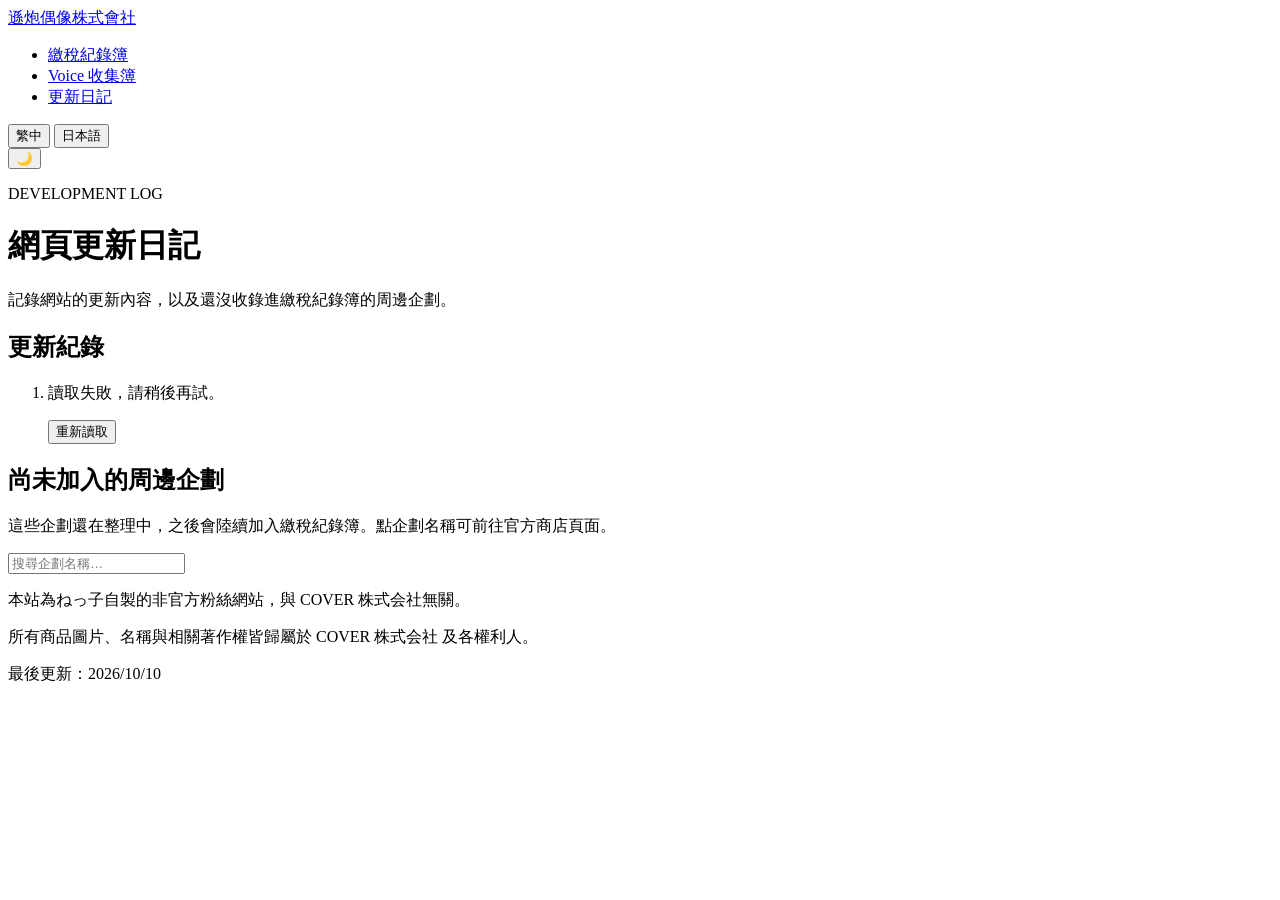
==== log.html @ 22e5d6ba "更新日記改為ねね版，改讀 data/updates.csv 與 data/todo.csv Co-Authored-By: Claude Opus 5.5 <noreply@anthropic.com" ====
<!doctype html>
<html lang="zh-Hant">
<head>
  <meta charset="utf-8">
  <meta name="viewport" content="width=device-width, initial-scale=1">
  <title>網頁更新日記｜遜炮偶像株式會社</title>
  <meta name="description" content="遜炮偶像株式會社的更新紀錄，以及尚未收錄的周邊企劃清單。非官方粉絲製作。">
  <meta name="theme-color" content="#e0661b">
  <script>
    /* 先套用主題，避免閃白（與其他頁面共用設定） */
    try {
      var th = localStorage.getItem('nene-ledger-theme');
      if (th === 'light' || th === 'dark') document.documentElement.setAttribute('data-theme', th);
    } catch (e) {}
  </script>
  <link rel="preconnect" href="https://fonts.googleapis.com">
  <link rel="preconnect" href="https://fonts.gstatic.com" crossorigin>
  <link href="https://fonts.googleapis.com/css2?family=Chiron+GoRound+TC:wght@500;700;800&family=M+PLUS+Rounded+1c:wght@500;700;800&family=Noto+Sans+TC:wght@400;500;700;800&family=Noto+Sans+JP:wght@400;500;700&display=swap" rel="stylesheet">
  <link rel="stylesheet" href="css/style.css">
</head>
<body>
  <header class="site-header">
    <nav class="topnav" aria-label="Site">
      <a class="brand" href="./" data-i18n="brand">遜炮偶像株式會社</a>
      <ul class="pages">
        <li><a href="./" data-i18n="nav.ledger">繳稅紀錄簿</a></li>
        <li><a href="voice.html" data-i18n="nav.voice">Voice 收集簿</a></li>
        <li><a href="log.html" aria-current="page" data-i18n="nav.log">更新日記</a></li>
      </ul>
      <div class="nav-tools">
        <div class="lang-switch" role="group" aria-label="Language">
          <button type="button" data-lang="zh-Hant">繁中</button>
          <button type="button" data-lang="ja">日本語</button>
        </div>
        <button type="button" class="icon-btn" id="btn-theme" aria-label="切換深色模式"></button>
      </div>
    </nav>

    <div class="hero">
      <p class="eyebrow">DEVELOPMENT LOG</p>
      <h1 data-i18n="title">網頁更新日記</h1>
      <p class="lead" data-i18n="lead"></p>
    </div>
  </header>

  <main class="logpage">
    <section aria-labelledby="notes-title">
      <h2 class="log-h" id="notes-title" data-i18n="notes.title">更新紀錄</h2>
      <ol class="timeline" id="notes"><li class="state" data-i18n="loading">讀取中…</li></ol>
    </section>

    <section aria-labelledby="todo-title">
      <h2 class="log-h" id="todo-title"><span data-i18n="todo.title">尚未加入的周邊企劃</span> <span class="log-count" id="todo-count"></span></h2>
      <p class="log-sub" data-i18n="todo.desc"></p>
      <input type="search" id="todo-q" class="log-search" data-i18n-ph="todo.ph" autocomplete="off">
      <ul class="todo-list" id="todo"><li class="state" data-i18n="loading">讀取中…</li></ul>
    </section>
  </main>

  <footer class="site-footer">
    <p data-i18n="footer1"></p>
    <p data-i18n="footer2"></p>
    <p class="updated"><span data-i18n="updated">最後更新</span>：<time datetime="2026-10-10">2026/10/10</time></p>
  </footer>

  <script src="js/log.js"></script>
</body>
</html>
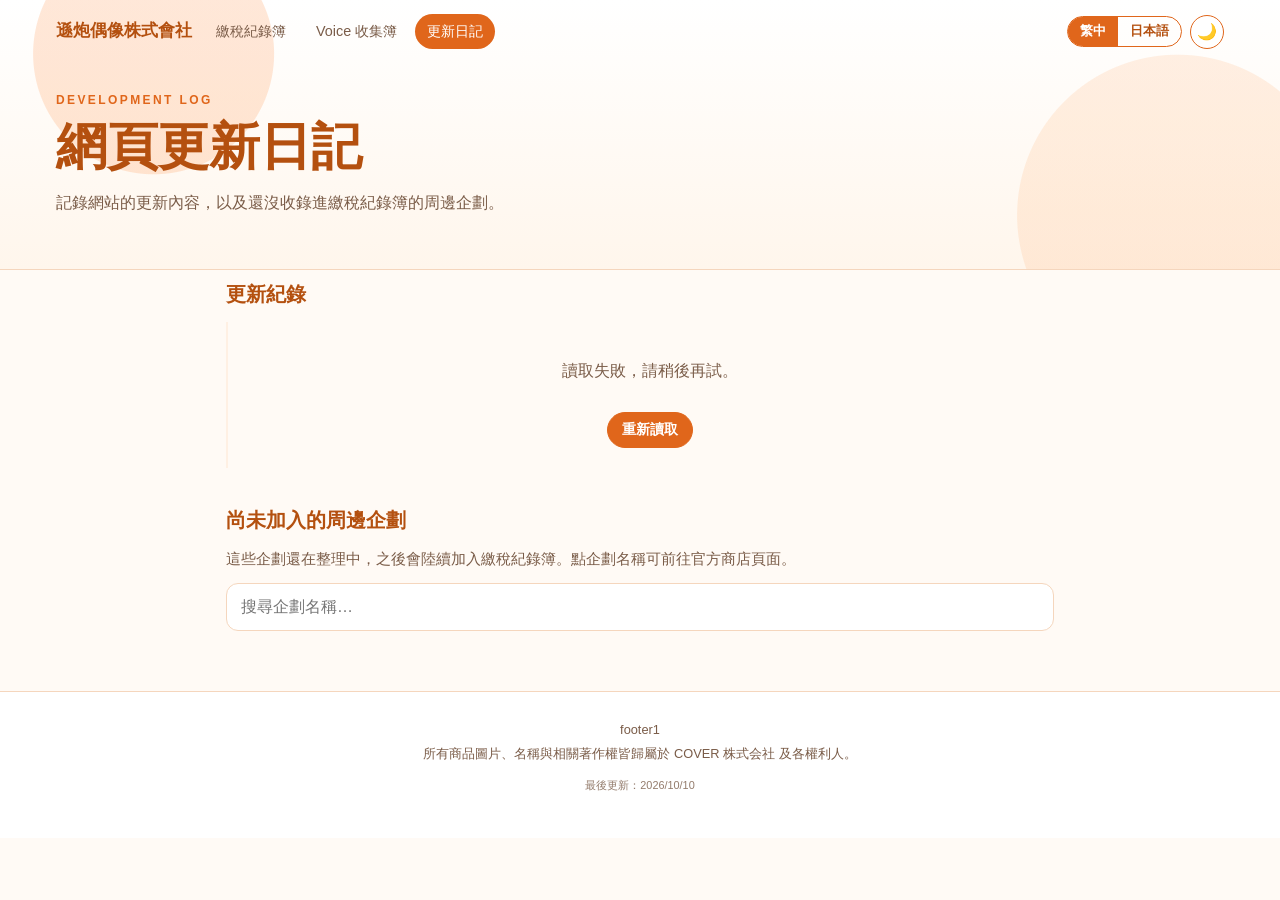
==== commit a04d9839: "更新日記改讀站台設定並加入成員切換 Co-Authored-By: Claude Opus 5.5 <noreply@anthropic.com>" ====
--- a/log.html
+++ b/log.html
@@ -63,6 +63,8 @@
     <p class="updated"><span data-i18n="updated">最後更新</span>：<time datetime="2026-10-10">2026/10/10</time></p>
   </footer>
 
+  <script src="site.js"></script>
+  <script src="js/members.js"></script>
   <script src="js/log.js"></script>
 </body>
 </html>
--- a/css/style.css
+++ b/css/style.css
@@ -0,0 +1,447 @@
+:root {
+  /* Warm orange / peach palette inspired by Momosuzu Nene's image colour */
+  --accent-deep: #c2540f;
+  --accent: #e0661b;
+  --accent-bright: #e8711f;
+  --accent-text: #b4500f;
+  --accent-soft: #fff0e3;
+  --accent-faint: #fff6ec;
+  --ink: #3a2618;
+  --ink-soft: #7a5c48;
+  --line: #f5d6bd;
+  --card: #ffffff;
+  --surface: #ffffff;
+  --bg: #fffaf5;
+  --header-top: #ffffff;
+  --header-glow: rgba(255, 138, 61, .20);
+  --header-glow2: rgba(255, 164, 92, .16);
+  --bar-bg: rgba(255, 250, 245, .92);
+  --stamp-bg: rgba(255, 255, 255, .85);
+  color-scheme: light;
+  --radius: 16px;
+  --shadow: 0 6px 24px rgba(194, 84, 15, 0.08);
+  --font-zh: "Noto Sans TC", "Noto Sans JP", "PingFang TC", "Hiragino Sans", "Microsoft JhengHei", sans-serif;
+  /* 標題圓體：繁中用昭源圓體（繁體字齊全），缺的字依序補 M+ Rounded、Noto Sans TC */
+  --font-round: "Chiron GoRound TC", "M PLUS Rounded 1c", var(--font-zh);
+}
+:root[lang="ja"] {
+  --font-zh: "Noto Sans JP", "Hiragino Sans", "Yu Gothic", "Noto Sans TC", sans-serif;
+  --font-round: "M PLUS Rounded 1c", "Chiron GoRound TC", var(--font-zh);
+}
+
+/* ---------- dark theme ---------- */
+:root[data-theme="dark"] {
+  --accent-text: #ffa45c;
+  --accent-soft: #3a2210;
+  --accent-faint: #161412;
+  --ink: #f2f2f3;
+  --ink-soft: #a9a9b0;
+  --line: #2d2d31;
+  --card: #141415;
+  --surface: #1b1b1d;
+  --bg: #09090a;
+  --header-top: #09090a;
+  --header-glow: rgba(255, 138, 61, .10);
+  --header-glow2: rgba(255, 164, 92, .07);
+  --bar-bg: rgba(9, 9, 10, .92);
+  --stamp-bg: rgba(20, 20, 21, .85);
+  --shadow: 0 6px 24px rgba(0, 0, 0, .6);
+  color-scheme: dark;
+}
+@media (prefers-color-scheme: dark) {
+  :root:not([data-theme="light"]) {
+    --accent-text: #ffa45c;
+    --accent-soft: #3a2210;
+    --accent-faint: #161412;
+    --ink: #f2f2f3;
+    --ink-soft: #a9a9b0;
+    --line: #2d2d31;
+    --card: #141415;
+    --surface: #1b1b1d;
+    --bg: #09090a;
+    --header-top: #09090a;
+    --header-glow: rgba(255, 138, 61, .10);
+    --header-glow2: rgba(255, 164, 92, .07);
+    --bar-bg: rgba(9, 9, 10, .92);
+    --stamp-bg: rgba(20, 20, 21, .85);
+    --shadow: 0 6px 24px rgba(0, 0, 0, .6);
+    color-scheme: dark;
+  }
+}
+
+* { box-sizing: border-box; }
+[hidden] { display: none !important; }   /* 避免被 .btn / .link-row 等的 display 蓋掉 */
+html { -webkit-text-size-adjust: 100%; }
+body {
+  margin: 0;
+  font-family: var(--font-zh);
+  color: var(--ink);
+  background: var(--bg);
+  line-height: 1.6;
+}
+a { color: var(--accent-text); }
+img { max-width: 100%; display: block; }
+button, input, select { font: inherit; color: inherit; }
+
+/* ---------- nav tools ---------- */
+.nav-tools { display: flex; align-items: center; gap: 8px; margin-left: auto; }
+.lang-switch { display: inline-flex; border: 1.5px solid var(--accent); border-radius: 999px; overflow: hidden; }
+.lang-switch button {
+  border: 0; background: transparent; color: var(--accent-text); cursor: pointer;
+  padding: 4px 12px; font-size: .8rem; font-weight: 700;
+}
+.lang-switch button[aria-pressed="true"] { background: var(--accent); color: #fff; }
+.icon-btn {
+  width: 34px; height: 34px; border-radius: 50%; border: 1.5px solid var(--accent);
+  background: var(--surface); cursor: pointer; font-size: 1rem; line-height: 1;
+}
+.icon-btn:hover { background: var(--accent-soft); }
+
+/* ---------- header ---------- */
+.site-header {
+  background:
+    radial-gradient(circle at 12% 20%, var(--header-glow) 0 120px, transparent 121px),
+    radial-gradient(circle at 92% 80%, var(--header-glow2) 0 160px, transparent 161px),
+    linear-gradient(180deg, var(--header-top) 0%, var(--accent-faint) 100%);
+  border-bottom: 1px solid var(--line);
+}
+.topnav {
+  max-width: 1200px; margin: 0 auto; padding: 14px 16px;
+  display: flex; align-items: center; gap: 12px; flex-wrap: wrap;
+}
+.brand {
+  font-family: var(--font-round); font-weight: 800; text-decoration: none;
+  color: var(--accent-text); font-size: 1.05rem;
+}
+.brand span { color: var(--accent-bright); }
+.pages { list-style: none; display: flex; gap: 6px; margin: 0; padding: 0; }
+.pages a {
+  display: block; padding: 6px 12px; border-radius: 999px; text-decoration: none;
+  font-weight: 500; font-size: .9rem; color: var(--ink-soft);
+}
+.pages a[aria-current="page"] { background: var(--accent); color: #fff; }
+
+.hero { max-width: 1200px; margin: 0 auto; padding: 28px 16px 36px; }
+.eyebrow {
+  margin: 0 0 6px; font-family: var(--font-round); font-weight: 700;
+  letter-spacing: .2em; font-size: .75rem; color: var(--accent);
+}
+.hero h1 {
+  margin: 0; font-family: var(--font-round); font-weight: 800;
+  font-size: clamp(2rem, 6vw, 3.2rem); line-height: 1.2; color: var(--accent-text);
+}
+.lead { margin: 12px 0 18px; max-width: 46em; color: var(--ink-soft); }
+
+.amount {
+  font: inherit; color: inherit; background: none; border: 0; padding: 0; cursor: pointer;
+  border-bottom: 1px dotted currentColor; line-height: 1.2; letter-spacing: .02em;
+}
+.amount::after { content: "👁"; font-size: .7em; margin-left: 5px; opacity: .55; }
+.amount[aria-pressed="true"]::after { opacity: .9; }
+.amount:focus-visible { outline: 2px solid var(--accent); outline-offset: 3px; border-radius: 4px; }
+
+/* ---------- summary ---------- */
+.summary {
+  position: sticky; top: 0; z-index: 20;
+  display: flex; align-items: center; gap: 20px; flex-wrap: wrap;
+  max-width: 1200px; margin: 0 auto; padding: 10px 16px;
+  background: var(--bar-bg); backdrop-filter: blur(8px);
+  border-bottom: 1px solid var(--line);
+}
+.stat { display: flex; align-items: baseline; gap: 6px; }
+.stat-label { font-size: .8rem; color: var(--ink-soft); }
+.stat-value { font-family: var(--font-round); font-weight: 800; font-size: 1.25rem; color: var(--accent-text); }
+.stat-unit { font-size: .8rem; color: var(--ink-soft); }
+.progress {
+  flex: 1 1 160px; height: 10px; border-radius: 999px; background: var(--accent-soft); overflow: hidden;
+}
+.progress span {
+  display: block; height: 100%; border-radius: inherit;
+  background: linear-gradient(90deg, var(--accent-deep), var(--accent-bright));
+  transition: width .3s;
+}
+
+/* ---------- toolbar ---------- */
+.toolbar { max-width: 1200px; margin: 0 auto; padding: 18px 16px 0; }
+.toolbar-row { display: flex; gap: 8px; }
+#f-q, .log-search {
+  flex: 1; min-width: 0; padding: 10px 14px; border-radius: 12px;
+  border: 1.5px solid var(--line); background: var(--surface); outline: none;
+}
+#f-q:focus, .log-search:focus { border-color: var(--accent); box-shadow: 0 0 0 3px var(--accent-soft); }
+.filters { display: grid; gap: 10px; margin-top: 12px; }
+.filter-group { display: flex; align-items: center; gap: 8px; flex-wrap: wrap; }
+.filter-label { font-size: .8rem; font-weight: 700; color: var(--ink-soft); min-width: 2.5em; }
+.chips { display: flex; flex-wrap: wrap; gap: 6px; }
+.chips button {
+  padding: 5px 12px; border-radius: 999px; border: 1.5px solid var(--line);
+  background: var(--surface); cursor: pointer; font-size: .85rem; font-weight: 500;
+}
+.chips button:hover { border-color: var(--accent); }
+.chips button.on { background: var(--accent); border-color: var(--accent); color: #fff; }
+.selects label { display: flex; align-items: center; gap: 6px; font-size: .85rem; color: var(--ink-soft); }
+select {
+  padding: 6px 10px; border-radius: 10px; border: 1.5px solid var(--line); background: var(--surface); cursor: pointer;
+}
+.btn {
+  display: inline-flex; align-items: center; justify-content: center; gap: 4px;
+  padding: 6px 14px; border-radius: 999px; border: 1.5px solid var(--accent);
+  background: var(--accent); color: #fff; font-weight: 700; font-size: .85rem;
+  cursor: pointer; text-decoration: none; white-space: nowrap;
+}
+.btn.ghost { background: var(--surface); color: var(--accent-text); }
+.btn.ghost:hover { background: var(--accent-faint); }
+.toggle-filters { display: none; }
+.result-row { display: flex; align-items: center; justify-content: space-between; gap: 8px; flex-wrap: wrap; margin-top: 12px; }
+.result-info { margin: 0; font-size: .85rem; color: var(--ink-soft); }
+.expand-tools { display: flex; gap: 6px; }
+.btn.small { padding: 3px 12px; font-size: .78rem; }
+
+/* ---------- list ---------- */
+.list { max-width: 1200px; margin: 0 auto; padding: 16px 16px 48px; display: grid; gap: 22px; }
+.state { text-align: center; color: var(--ink-soft); padding: 48px 0; }
+.state .btn { margin-top: 12px; }
+
+.project {
+  background: var(--card); border: 1px solid var(--line); border-radius: var(--radius);
+  box-shadow: var(--shadow); overflow: hidden;
+}
+.project-head {
+  cursor: pointer;
+  display: grid; grid-template-columns: 140px 1fr; gap: 16px; padding: 16px;
+  background: linear-gradient(180deg, var(--accent-faint), var(--card));
+  border-bottom: 1px dashed var(--line);
+  transition: background .15s;
+}
+.project-head:hover { background: var(--accent-soft); }
+.project:not(.open) .project-head { border-bottom-color: transparent; }
+.project-note, .project-meta h2 { cursor: inherit; }
+.project-cover {
+  width: 140px; aspect-ratio: 1; border-radius: 12px; overflow: hidden; background: var(--surface);
+  border: 1px solid var(--line); cursor: zoom-in; padding: 0;
+}
+.project-cover img { width: 100%; height: 100%; object-fit: cover; }
+.project-meta { min-width: 0; display: flex; flex-direction: column; gap: 6px; }
+.project-tags { display: flex; flex-wrap: wrap; gap: 6px; align-items: center; }
+.project-date { font-family: var(--font-round); font-weight: 700; color: var(--ink-soft); font-size: .85rem; }
+.project h2 { margin: 0; font-size: 1.15rem; line-height: 1.4; color: var(--accent-text); font-weight: 700; }
+.project-note { margin: 0; font-size: .85rem; color: var(--ink-soft); }
+.project-actions { display: flex; flex-wrap: wrap; gap: 8px; align-items: center; margin-top: auto; }
+.project-progress { font-size: .85rem; color: var(--ink-soft); }
+.project-progress b { color: var(--accent-text); font-family: var(--font-round); }
+
+.expand-btn { margin-left: auto; }
+.expand-btn .chev { display: inline-block; margin-left: 6px; transition: transform .2s; }
+.project.open .expand-btn .chev { transform: rotate(180deg); }
+
+.tag {
+  display: inline-block; padding: 1px 9px; border-radius: 999px; font-size: .72rem; font-weight: 700;
+  background: var(--accent-soft); color: var(--accent-text);
+}
+.tag.anniversary { background: var(--accent-deep); color: #fff; }
+.tag.birthday { background: var(--accent-bright); color: #fff; }
+.tag.oversea { background: transparent; color: var(--accent-text); border: 1px solid var(--accent); }
+
+.items {
+  display: grid; gap: 12px; padding: 16px;
+  grid-template-columns: repeat(auto-fill, minmax(160px, 1fr));
+}
+.item {
+  position: relative; display: flex; flex-direction: column;
+  border: 1.5px solid var(--line); border-radius: 12px; overflow: hidden; background: var(--card);
+  transition: border-color .15s, transform .15s;
+}
+.item:hover { transform: translateY(-2px); }
+.item.owned { border-color: var(--accent); background: var(--accent-faint); }
+.item-img {
+  position: relative; aspect-ratio: 1; background: var(--surface); border: 0; padding: 0; cursor: zoom-in; overflow: hidden;
+}
+.item-img img { width: 100%; height: 100%; object-fit: contain; }
+.noimg {
+  width: 100%; height: 100%; display: grid; place-items: center;
+  background: repeating-linear-gradient(45deg, var(--accent-faint) 0 10px, var(--surface) 10px 20px);
+  color: var(--ink-soft); font-size: .8rem;
+}
+.stamp {
+  position: absolute; right: 8px; bottom: 8px; transform: rotate(-12deg) scale(.6); opacity: 0;
+  padding: 2px 10px; border: 3px double var(--accent-bright); border-radius: 8px;
+  color: var(--accent-bright); background: var(--stamp-bg);
+  font-family: var(--font-round); font-weight: 800; font-size: .95rem; letter-spacing: .1em;
+  transition: transform .2s, opacity .2s; pointer-events: none;
+}
+.item.owned .stamp { opacity: 1; transform: rotate(-12deg) scale(1); }
+.item-body { padding: 10px; display: flex; flex-direction: column; gap: 4px; flex: 1; }
+.item-name {
+  margin: 0; font-size: .85rem; font-weight: 500; line-height: 1.4;
+  display: -webkit-box; -webkit-line-clamp: 3; -webkit-box-orient: vertical; overflow: hidden;
+}
+.item-note { margin: 0; font-size: .75rem; color: var(--ink-soft); }
+.item-foot { display: flex; align-items: center; justify-content: space-between; gap: 6px; margin-top: auto; padding-top: 4px; }
+.item-link { font-size: .75rem; }
+.pay-btn {
+  margin: 0 10px 10px; padding: 7px; border-radius: 10px; border: 1.5px dashed var(--accent);
+  background: var(--surface); color: var(--accent-text); font-weight: 700; font-size: .85rem; cursor: pointer;
+}
+.pay-btn:hover { background: var(--accent-soft); }
+.qty {
+  margin: 0 10px 10px; display: flex; align-items: stretch; border-radius: 10px; overflow: hidden;
+  background: var(--accent); color: #fff;
+}
+.qty-btn {
+  flex: none; width: 32px; border: 0; background: transparent; color: #fff; cursor: pointer;
+  font-size: 1.3rem; font-weight: 700; line-height: 1; padding: 6px 0;
+}
+.qty-btn:hover:not(:disabled) { background: rgba(255, 255, 255, .22); }
+.qty-btn:disabled { opacity: .4; cursor: not-allowed; }
+.qty-btn:focus-visible { outline: 2px solid #fff; outline-offset: -4px; }
+.qty-label { flex: 1; display: flex; align-items: center; justify-content: center; gap: 3px; font-weight: 700; font-size: .85rem; white-space: nowrap; min-width: 0; }
+.qty-input {
+  flex: none; width: calc(5ch + 10px); padding: 2px; border: 1.5px solid rgba(255, 255, 255, .55); border-radius: 6px;
+  background: rgba(255, 255, 255, .15); color: #fff; font: inherit; text-align: center;
+  -moz-appearance: textfield; appearance: textfield;
+}
+.qty-input::-webkit-inner-spin-button, .qty-input::-webkit-outer-spin-button { -webkit-appearance: none; margin: 0; }
+.qty-input:focus { outline: none; border-color: #fff; background: rgba(255, 255, 255, .28); }
+
+/* ---------- lightbox ---------- */
+dialog#lightbox {
+  border: 0; border-radius: var(--radius); padding: 16px; max-width: min(92vw, 720px);
+  background: var(--card); color: var(--ink);
+  box-shadow: 0 20px 60px rgba(58, 38, 24, .3);
+}
+dialog#lightbox::backdrop { background: rgba(58, 38, 24, .6); }
+dialog#lightbox img { max-height: 75vh; margin: 0 auto; object-fit: contain; }
+.lb-caption { margin: 10px 0 0; text-align: center; font-size: .9rem; }
+.lb-close {
+  position: absolute; top: 8px; right: 8px; width: 34px; height: 34px; border-radius: 50%;
+  border: 0; background: var(--accent); color: #fff; font-size: 1.2rem; cursor: pointer;
+}
+
+/* ---------- official links ---------- */
+.official { max-width: 1200px; margin: 0 auto; padding: 8px 16px 40px; }
+.official h2 {
+  margin: 0 0 14px; font-family: var(--font-round); font-weight: 800; font-size: 1rem;
+  letter-spacing: .08em; color: var(--accent-text); text-align: center;
+}
+.official-grid {
+  list-style: none; margin: 0; padding: 0;
+  display: grid; grid-template-columns: repeat(3, 1fr); gap: 16px;
+}
+.official-btn {
+  --c: #333; --cs: rgba(0, 0, 0, .25);
+  display: flex; align-items: center; justify-content: center; gap: 10px;
+  min-height: 60px; padding: 0 20px; border-radius: 999px;
+  background: var(--c); color: #fff; text-decoration: none;
+  font-weight: 700; font-size: 1.05rem; line-height: 1.2; text-align: center;
+  box-shadow: 0 8px 18px var(--cs);
+  transition: transform .15s, box-shadow .15s, filter .15s;
+}
+.official-btn:hover { transform: translateY(-2px); box-shadow: 0 12px 22px var(--cs); filter: brightness(1.08); }
+.official-btn:focus-visible { outline: 3px solid var(--accent-soft); outline-offset: 3px; }
+.official-btn svg { width: 22px; height: 22px; fill: currentColor; flex: none; }
+.official-btn span { min-width: 0; overflow-wrap: anywhere; }
+.official-btn.yt   { --c: #e60012; --cs: rgba(230, 0, 18, .32); }
+.official-btn.x    { --c: #141414; --cs: rgba(20, 20, 20, .30); }
+.official-btn.holo { --c: #0094b8; --cs: rgba(0, 148, 184, .32); }
+:root[data-theme="dark"] .official-btn.x { --c: #2a2a2d; }
+@media (prefers-color-scheme: dark) { :root:not([data-theme="light"]) .official-btn.x { --c: #2a2a2d; } }
+
+/* ---------- dialogs (transfer / import) ---------- */
+dialog.dlg {
+  border: 0; border-radius: var(--radius); padding: 22px 20px 20px; width: min(92vw, 440px);
+  background: var(--card); color: var(--ink); box-shadow: 0 20px 60px rgba(0, 0, 0, .35);
+}
+dialog.dlg::backdrop { background: rgba(0, 0, 0, .6); }
+dialog.dlg h2 { margin: 0 32px 8px 0; font-size: 1.1rem; color: var(--accent-text); font-family: var(--font-round); }
+dialog.dlg p { margin: 8px 0; font-size: .9rem; line-height: 1.6; }
+.qr-box { background: #fff; border-radius: 12px; padding: 8px; margin: 14px auto; width: min(100%, 300px); }
+.qr-box svg { display: block; width: 100%; height: auto; }
+.dlg-msg { color: var(--ink-soft); background: var(--accent-faint); border-radius: 10px; padding: 10px 12px; }
+.link-row { display: flex; gap: 8px; flex-wrap: wrap; margin-top: 6px; }
+.link-row input {
+  flex: 1 1 100%; min-width: 0; padding: 8px 10px; border-radius: 10px; font-size: .8rem;
+  border: 1.5px solid var(--line); background: var(--surface); color: var(--ink);
+}
+.dlg-warn { color: var(--ink-soft); font-size: .8rem !important; }
+.im-actions { display: grid; gap: 10px; margin-top: 14px; }
+.im-opt { flex-direction: column; align-items: flex-start; gap: 2px; padding: 10px 16px; border-radius: 14px; text-align: left; white-space: normal; }
+.im-opt b { font-size: .95rem; }
+.im-opt small { font-size: .78rem; font-weight: 500; opacity: .85; }
+.im-cancel { justify-self: center; }
+
+/* ---------- footer ---------- */
+.site-footer {
+  border-top: 1px solid var(--line); background: var(--card); padding: 24px 16px 40px;
+  text-align: center; font-size: .8rem; color: var(--ink-soft);
+}
+.site-footer p { max-width: 720px; margin: 4px auto; }
+
+/* ---------- mobile ---------- */
+@media (max-width: 900px) { .official-grid { grid-template-columns: repeat(2, 1fr); } }
+
+@media (max-width: 640px) {
+  .toggle-filters { display: inline-flex; }
+  .filters { display: none; }
+  .filters.open { display: grid; }
+  .project-head { grid-template-columns: 88px 1fr; gap: 12px; padding: 12px; }
+  .project-cover { width: 88px; }
+  .project h2 { font-size: 1rem; }
+  .items { grid-template-columns: repeat(2, 1fr); gap: 10px; padding: 12px; }
+  .summary { gap: 12px; }
+  .official-grid { grid-template-columns: repeat(2, 1fr); gap: 12px; }
+  .official-btn { min-height: 54px; padding: 0 12px; font-size: .95rem; gap: 8px; }
+  .stat-value { font-size: 1.05rem; }
+}
+
+/* ---------- voice page (voice.html) ---------- */
+.vlist { grid-template-columns: repeat(auto-fill, minmax(min(100%, 480px), 1fr)); gap: 18px; align-items: start; }
+.vhead {
+  display: grid; grid-template-columns: 120px 1fr; gap: 14px; padding: 14px;
+  background: linear-gradient(180deg, var(--accent-faint), var(--card));
+  border-bottom: 1px dashed var(--line);
+}
+.vhead .project-cover { width: 120px; }
+.vhead h2 { font-size: 1.05rem; }
+.vproject.complete { border-color: var(--accent); }
+.tag.solo { background: var(--accent-deep); color: #fff; }
+.tag.resale { background: transparent; color: var(--accent-text); border: 1px solid var(--accent); }
+.tag.complete { background: var(--accent-bright); color: #fff; }
+.voices { list-style: none; margin: 0; padding: 10px 14px 14px; display: grid; gap: 6px; }
+.voice {
+  display: flex; align-items: center; gap: 10px; padding: 7px 8px 7px 12px;
+  border: 1.5px solid var(--line); border-radius: 12px; background: var(--card);
+  transition: border-color .15s, background .15s;
+}
+.voice.owned { border-color: var(--accent); background: var(--accent-faint); }
+.voice-name { flex: 1; min-width: 0; font-size: .9rem; font-weight: 500; line-height: 1.4; overflow-wrap: anywhere; }
+.collect-btn {
+  flex: none; padding: 5px 14px; border-radius: 999px; border: 1.5px dashed var(--accent);
+  background: var(--surface); color: var(--accent-text); font-weight: 700; font-size: .8rem;
+  cursor: pointer; white-space: nowrap;
+}
+.collect-btn:hover { background: var(--accent-soft); }
+.collect-btn[aria-pressed="true"] { border-style: solid; background: var(--accent); color: #fff; }
+.collect-btn:focus-visible { outline: 2px solid var(--accent); outline-offset: 2px; }
+@media (max-width: 640px) {
+  .vhead { grid-template-columns: 80px 1fr; gap: 12px; padding: 12px; }
+  .vhead .project-cover { width: 80px; }
+  .voices { padding: 8px 12px 12px; }
+}
+
+.site-footer .updated { margin-top: 12px; font-size: 0.85em; opacity: 0.8; }
+
+/* ---------- log page (log.html) ---------- */
+.logpage { max-width: 860px; margin: 0 auto; padding: 8px 16px 48px; display: grid; gap: 36px; }
+.log-h { font-family: var(--font-round); font-size: 1.25rem; margin: 0 0 12px; color: var(--accent-text); }
+.log-count { font-size: 0.85rem; font-weight: 500; color: var(--ink-soft); }
+.log-sub { margin: 0 0 12px; color: var(--ink-soft); font-size: 0.92rem; }
+.timeline { list-style: none; margin: 0; padding: 0 0 0 18px; border-left: 2px solid var(--accent-soft); display: grid; gap: 14px; }
+.tl-item { position: relative; background: var(--card); border: 1px solid var(--line); border-radius: var(--radius); padding: 12px 14px; }
+.tl-item::before { content: ""; position: absolute; left: -26px; top: 18px; width: 10px; height: 10px; border-radius: 50%; background: var(--accent); }
+.tl-date { display: block; font-size: 0.8rem; font-weight: 700; color: var(--accent-text); margin-bottom: 4px; }
+.tl-note { overflow-wrap: anywhere; line-height: 1.6; }
+.tl-note a, .todo-list a { color: var(--accent-text); }
+.log-search { width: 100%; box-sizing: border-box; margin-bottom: 12px; color: var(--ink); }
+.todo-list { list-style: none; margin: 0; padding: 0; display: grid; gap: 6px; }
+.todo-list li:not(.state) { background: var(--card); border: 1px solid var(--line); border-radius: 10px; padding: 9px 12px; overflow-wrap: anywhere; }
+.timeline .state, .todo-list .state { padding: 20px 0; }
